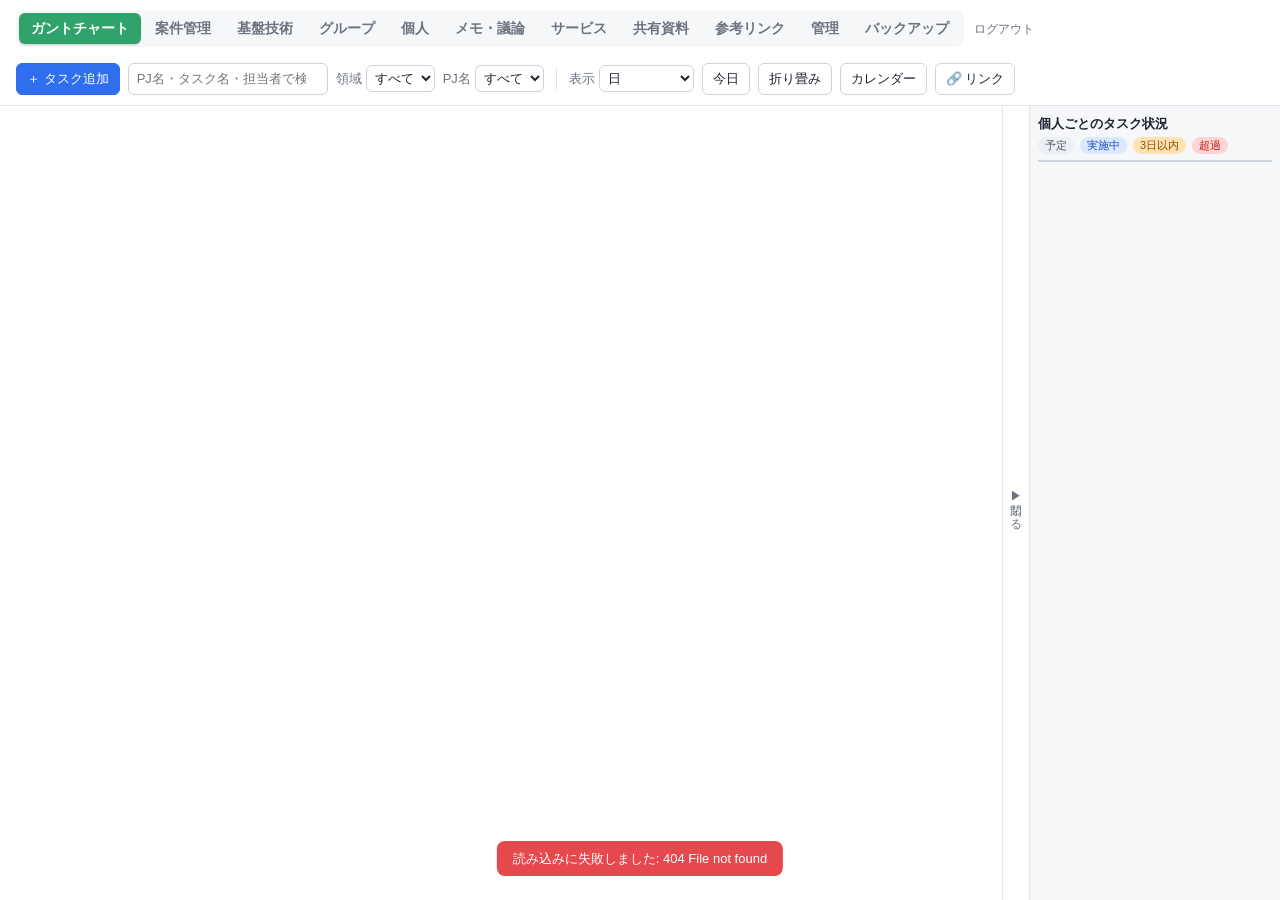
==== static/index.html @ 20ac2f28 "ガントチャートのPJ名の選択（絞り込み・タスク追加/詳細）を、一覧の中で検索できるプルダウンに（検索できるプルダウンの CSS を style.css へ移動） Co-Authored-By: Cla" ====
<!DOCTYPE html>
<html lang="ja">
<head>
  <meta charset="UTF-8">
  <meta name="viewport" content="width=device-width, initial-scale=1">
  <title>PJ管理</title>
  <link rel="stylesheet" href="/static/style.css">
</head>
<body>
  <header class="toolbar">
    <nav class="nav">
      <a href="/" class="active">ガントチャート</a>
      <a href="/cases">案件管理</a>
      <a href="/platforms">基盤技術</a>
      <a href="/groups">グループ</a>
      <a href="/people">個人</a>
      <a href="/records">メモ・議論</a>
      <a href="/services">サービス</a>
      <a href="/documents">共有資料</a>
      <a href="/links">参考リンク</a>
      <a href="/admin">管理</a>
      <a href="/backup">バックアップ</a>
    </nav>
    <a href="/logout" class="logout" title="ログアウト">ログアウト</a>
    <div class="tools">
      <button id="btn-add" class="primary">＋ タスク追加</button>
      <input id="q" type="search" class="search" placeholder="PJ名・タスク名・担当者で検索">
      <label class="filter">領域
        <select id="filter-areas"><option value="">すべて</option></select>
      </label>
      <label class="filter">PJ名
        <select id="filter-projects"><option value="">すべて</option></select>
      </label>
      <a id="person-back" class="button back-btn to-person" hidden>← 個人に戻る</a>
      <span id="pj-actions" class="pj-actions" hidden>
        <a id="pj-jump" class="button back-btn" title="案件管理・基盤技術に戻る（同じ画面のまま）">← 戻る</a>
      </span>
      <button type="button" id="assignee-chip" class="assignee-chip" hidden title="クリックで担当者の絞り込みを解除"></button>
      <span class="sep"></span>
      <label class="filter">表示
        <select id="zoom">
          <option value="36">日（広い）</option>
          <option value="26" selected>日</option>
          <option value="14">週</option>
          <option value="6">月</option>
        </select>
      </label>
      <button id="btn-today" title="今日の位置へ移動">今日</button>
      <button id="btn-compact" title="担当者・優先度・日付の列を折りたたむ">折り畳み</button>
      <button id="btn-cal" title="タスクをカレンダー（月表示）で見る">カレンダー</button>
      <button id="btn-link" title="いま表示している条件（領域・PJ名・担当者・検索・表示の形）で開くリンクをコピー">🔗 リンク</button>
    </div>
  </header>

  <div class="g-body">
    <main id="scroller" class="scroller">
      <div id="gantt" class="gantt"></div>
    </main>
    <section id="calendar" class="calendar" hidden aria-label="カレンダー表示"></section>
    <!-- 右: 個人ごとのタスク状況（折りたためる） -->
    <aside id="side" class="side" aria-label="個人ごとのタスク状況">
      <button type="button" id="side-toggle" class="side-toggle" title="個人ごとのタスク状況を開閉">◀ 個人別</button>
      <div class="side-panel" id="side-panel">
        <div class="side-head"><b>個人ごとのタスク状況</b>
          <span class="side-legend"><i class="c-wait">予定</i><i class="c-act">実施中</i><i class="c-soon">3日以内</i><i class="c-over">超過</i></span></div>
        <div id="side-list"></div>
      </div>
    </aside>
  </div>

  <div id="toast" class="toast" role="status"></div>

  <!-- タスク追加 / 詳細 -->
  <dialog id="dlg-task">
    <form id="form-task" method="dialog">
      <h2 id="task-title">タスク追加</h2>
      <p id="task-meta" class="task-meta" hidden></p>
      <label>領域 <select name="area" required></select></label>
      <label><span>PJ名</span>
        <span class="select-add"><select name="project"></select>
          <a class="button pj-link" id="t-pj-link" target="_blank" rel="noopener" hidden>開く ↗</a></span>
      </label>
      <label>タスク <input name="task" required placeholder="例: 発現変動解析"></label>
      <label>担当者（複数はスペース区切り） <input name="assignee" placeholder="例: 田中 佐藤"></label>
      <label>優先度
        <select name="priority">
          <option>高</option><option selected>中</option><option>低</option>
        </select>
      </label>
      <div class="row2">
        <label>開始日 <input type="date" name="start_date" required></label>
        <label>終了日 <input type="date" name="end_date" required></label>
      </div>
      <label>詳細 <textarea name="detail" rows="7" placeholder="目的、手順、サンプル情報、メモなど"></textarea></label>
      <p class="error" id="task-error"></p>
      <div class="actions">
        <button type="button" class="copy-btn" id="task-copy" hidden
          title="タスクの内容と、このタスクを開くリンクをコピー（メール・Teams・メモなどに貼れる）">📋 内容とリンクをコピー</button>
        <button type="button" class="copy-btn" id="task-link" hidden
          title="このタスクを開くリンクだけをコピー">🔗 リンクのみ</button>
        <span class="spacer"></span>
        <button type="button" data-close>キャンセル</button>
        <button type="submit" class="primary" id="task-submit">追加</button>
      </div>
    </form>
  </dialog>


  <!-- タスク削除（誤削除防止のため名前入力で確認） -->
  <dialog id="dlg-delete">
    <form id="form-delete" method="dialog">
      <h2 class="danger">タスクの削除</h2>
      <p>次のタスクを削除します。<strong>この操作は元に戻せません。</strong></p>
      <p id="delete-summary" class="summary"></p>
      <label><span>確認のため、本日の日付 <strong id="delete-name"></strong>（8 桁）を入力してください</span>
        <input name="confirm" autocomplete="off" inputmode="numeric" placeholder="例: 20260927">
      </label>
      <p class="error" id="delete-error"></p>
      <div class="actions">
        <button type="button" data-close>キャンセル</button>
        <button type="submit" class="danger-btn" disabled>削除する</button>
      </div>
    </form>
  </dialog>


  <script src="/static/clipboard.js"></script>
  <script src="/static/searchselect.js"></script>
  <script src="/static/app.js"></script>
  <script src="/static/ctrlenter.js"></script>
  <script src="/static/errlog.js"></script>
  <script src="/static/version.js"></script>
</body>
</html>
---- static/style.css ----
:root {
  --bg: #f6f7f9;
  --panel: #ffffff;
  --line: #e3e6eb;
  --line-strong: #cfd4dc;
  --text: #1f2430;
  --muted: #6b7280;
  --accent: #2f6fed;
  --weekend: #f1f3f6;
  --today: #e5484d;
  --row-h: 30px;
  --head-h: 52px;
  --left-w: 856px;
  --prio-high: #e5484d;
  --prio-mid: #f5a524;
  --prio-low: #30a46c;
}

* { box-sizing: border-box; }
/* hidden 属性は display 指定より優先して必ず隠す */
[hidden] { display: none !important; }
html, body { margin: 0; height: 100%; }
body {
  /* Mac: ヒラギノ / Windows: 游ゴシック UI → メイリオ UI → メイリオ / Linux: Noto Sans JP。
     日本語の書体を先に指定し、Windows で古い書体（MS ゴシックなど）に落ちないようにする */
  font-family: -apple-system, BlinkMacSystemFont, "Hiragino Sans", "Hiragino Kaku Gothic ProN",
    "Yu Gothic UI", "Meiryo UI", Meiryo, "Noto Sans JP", "Segoe UI", sans-serif;
  font-size: 13px;
  line-height: 1.5;
  -webkit-font-smoothing: antialiased;
  text-rendering: optimizeLegibility;
  color: var(--text);
  background: var(--bg);
  display: flex;
  flex-direction: column;
}

button, .button, select, input, textarea {
  font: inherit;
  color: inherit;
}
/* スクロールバーを細く（Windows は標準で太く常に表示されるため、Mac と見た目・幅をそろえる） */
* { scrollbar-width: thin; scrollbar-color: #c3c8d1 transparent; }
::-webkit-scrollbar { width: 10px; height: 10px; }
::-webkit-scrollbar-track { background: transparent; }
::-webkit-scrollbar-thumb { background: #c3c8d1; border-radius: 6px; border: 2px solid transparent; background-clip: padding-box; }
::-webkit-scrollbar-thumb:hover { background: #a7adb8; background-clip: padding-box; border: 2px solid transparent; }
button, .button {
  border: 1px solid var(--line-strong);
  background: var(--panel);
  border-radius: 6px;
  padding: 5px 10px;
  cursor: pointer;
  text-decoration: none;
  white-space: nowrap;
}
button:hover, .button:hover { border-color: var(--accent); }
button.primary { background: var(--accent); border-color: var(--accent); color: #fff; }
button.primary:hover { filter: brightness(1.08); }

/* ---- toolbar */
.toolbar {
  display: flex;
  align-items: center;
  gap: 16px;
  padding: 10px 16px;
  background: var(--panel);
  border-bottom: 1px solid var(--line);
  flex-wrap: wrap;
}
.toolbar h1 { font-size: 16px; margin: 0; }
.tools { display: flex; align-items: center; gap: 8px; flex-wrap: wrap; }
.tools .sep { width: 1px; height: 22px; background: var(--line); margin: 0 4px; }
.filter { display: flex; align-items: center; gap: 4px; color: var(--muted); }
.filter select { padding: 4px; border: 1px solid var(--line-strong); border-radius: 6px; background: var(--panel); color: var(--text); }

/* ---- scroll area (縦横スクロール) */
.scroller {
  flex: 1;
  overflow: auto;
  position: relative;
  background: var(--panel);
}
.gantt { position: relative; min-width: 100%; }

.g-row {
  display: flex;
  height: var(--row-h);
  border-bottom: 1px solid var(--line);
}
.g-row:hover .g-left, .g-row:hover .g-track { background-color: #f8faff; }

/* 左側の固定列 */
.g-left {
  position: sticky;
  left: 0;
  z-index: 3;
  width: var(--left-w);
  flex: 0 0 var(--left-w);
  display: grid;
  grid-template-columns: var(--w-area, 190px) var(--w-pj, 240px) var(--w-task, 200px) var(--w-assignee, 80px) 56px 40px var(--w-end, 96px) 64px;
  align-items: center;
  background: var(--panel);
  border-right: 1px solid var(--line-strong);
}
.g-left > * { min-width: 0; }
.g-left input, .g-left select {
  width: 100%;
  height: calc(var(--row-h) - 1px);
  border: 0;
  border-right: 1px solid var(--line);
  padding: 0 6px;
  background: transparent;
}
.g-left input:focus, .g-left select:focus {
  outline: 2px solid var(--accent);
  outline-offset: -2px;
  background: #fff;
}
.g-left .del {
  border: 0;
  background: transparent;
  color: var(--muted);
  padding: 0;
  height: 100%;
}
.g-left .del:hover { color: var(--today); }

.prio { font-weight: 600; }
.prio[data-v="高"] { color: var(--prio-high); }
.prio[data-v="中"] { color: #b37400; }
.prio[data-v="低"] { color: var(--prio-low); }

.area-chip { display: flex; align-items: center; height: 100%; border-right: 1px solid var(--line); }
.area-chip::before {
  content: "";
  flex: 0 0 6px;
  align-self: stretch;
  background: var(--area-color, #999);
}
.area-chip select { border-right: 0; }

/* ヘッダー（上に固定） */
.g-head {
  position: sticky;
  top: 0;
  z-index: 5;
  height: var(--head-h);
  background: var(--panel);
  border-bottom: 1px solid var(--line-strong);
}
.g-head .g-left {
  z-index: 6;
  font-weight: 600;
  color: var(--muted);
}
.g-head .g-left > div {
  padding: 0 6px;
  border-right: 1px solid var(--line);
  height: 100%;
  display: flex;
  align-items: flex-end;
  padding-bottom: 8px;
}
.g-head .g-track { background: var(--panel); }
.tl-month, .tl-day {
  position: absolute;
  display: flex;
  align-items: center;
  border-left: 1px solid var(--line);
  white-space: nowrap;
  overflow: hidden;
}
.tl-month { top: 0; height: 26px; padding-left: 6px; font-weight: 600; }
.tl-day {
  top: 26px; height: 26px;
  justify-content: center;
  color: var(--muted);
  font-size: 11px;
  border-top: 1px solid var(--line);
}
.tl-day.weekend { color: #9aa1ad; background: var(--weekend); }
.tl-day.today { color: #fff; background: var(--today); font-weight: 700; }

/* 右側のタイムライン */
.g-track {
  position: relative;
  flex: 0 0 auto;
  background: var(--panel);
}

.bg-layer {
  position: absolute;
  top: var(--head-h);
  bottom: 0;
  pointer-events: none;
  z-index: 0;
}
.bg-col { position: absolute; top: 0; bottom: 0; }
.bg-col.weekend { background: var(--weekend); }
.bg-col.month-start { border-left: 1px solid var(--line-strong); }
.today-line {
  position: absolute;
  top: 0; bottom: 0;
  width: 2px;
  background: var(--today);
  opacity: .7;
}
.g-row:not(.g-head) .g-track { background: transparent; }
.g-row:not(.g-head) { position: relative; z-index: 1; }

/* バー */
.bar {
  position: absolute;
  top: 4px;
  height: calc(var(--row-h) - 8px);
  border-radius: 5px;
  background: var(--area-color, var(--accent));
  color: #fff;
  font-size: 11px;
  line-height: calc(var(--row-h) - 8px);
  padding: 0 8px;
  white-space: nowrap;
  overflow: visible;
  cursor: grab;
  user-select: none;
  touch-action: none;
  box-shadow: 0 1px 2px rgba(0,0,0,.15);
}
.bar.dragging { cursor: grabbing; opacity: .85; box-shadow: 0 3px 10px rgba(0,0,0,.25); }
.bar .label { pointer-events: none; text-shadow: 0 0 2px rgba(0,0,0,.35); }
.bar .handle {
  position: absolute; top: 0; bottom: 0; width: 8px;
  cursor: ew-resize;
}
.bar .handle.l { left: 0; border-radius: 5px 0 0 5px; }
.bar .handle.r { right: 0; border-radius: 0 5px 5px 0; }
.bar:hover .handle { background: rgba(255,255,255,.35); }
.bar .prio-dot {
  display: inline-block;
  width: 7px; height: 7px;
  border-radius: 50%;
  margin-right: 5px;
  border: 1px solid #fff;
  vertical-align: middle;
}
.bar-tip {
  position: absolute;
  left: 100%;
  margin-left: 6px;
  color: var(--muted);
  text-shadow: none;
  pointer-events: none;
}

.empty {
  padding: 40px;
  color: var(--muted);
  text-align: center;
  position: sticky;
  left: 0;
  width: 100vw;
  max-width: 100%;
}

/* ---- dialogs */
dialog {
  border: 0;
  border-radius: 10px;
  padding: 20px 22px;
  min-width: 380px;
  box-shadow: 0 10px 40px rgba(0,0,0,.25);
}
dialog::backdrop { background: rgba(20,24,33,.35); }
dialog h2 { margin: 0 0 14px; font-size: 16px; }
dialog label { display: flex; flex-direction: column; gap: 4px; margin-bottom: 10px; color: var(--muted); }
dialog input, dialog select {
  padding: 6px 8px;
  border: 1px solid var(--line-strong);
  border-radius: 6px;
  color: var(--text);
}
dialog .row2 { display: grid; grid-template-columns: 1fr 1fr; gap: 10px; }
dialog .actions { display: flex; justify-content: flex-end; gap: 8px; margin-top: 12px; }
dialog .inline { display: flex; gap: 8px; }
dialog .inline input { flex: 1; }
dialog label.radio { flex-direction: row; align-items: flex-start; gap: 6px; color: var(--text); }
.error { color: var(--today); min-height: 1em; margin: 6px 0 0; white-space: pre-wrap; }
.hint { color: var(--muted); margin: 0 0 8px; }
.filename { font-weight: 600; margin: 0 0 10px; }
.area-list { list-style: none; padding: 0; margin: 0 0 12px; max-height: 260px; overflow: auto; }
.area-list li {
  display: flex; align-items: center; gap: 8px;
  padding: 6px 4px;
  border-bottom: 1px solid var(--line);
}
.area-list li .swatch { width: 12px; height: 12px; border-radius: 3px; }
.area-list li span.name { flex: 1; }
.area-list li button { padding: 2px 8px; font-size: 12px; }

/* ---- toast */
.toast {
  position: fixed;
  left: 50%;
  bottom: 24px;
  transform: translateX(-50%) translateY(20px);
  background: #1f2430;
  color: #fff;
  padding: 8px 16px;
  border-radius: 8px;
  opacity: 0;
  transition: .2s;
  pointer-events: none;
  z-index: 100;
  max-width: 80vw;
}
.toast.show { opacity: 1; transform: translateX(-50%) translateY(0); }
.toast.err { background: var(--today); }

/* 列を折りたたむ */
.gantt.compact .g-left { grid-template-columns: var(--w-area, 190px) var(--w-pj, 240px) var(--w-task, 200px) 64px; }
.gantt.compact .g-left > .col-detail { display: none; }
.proj-cell { height: 100%; }
.proj-cell select { border-right: 1px solid var(--line); }

/* 削除確認 */
.g-left .del { opacity: .45; }
.g-row:hover .g-left .del { opacity: 1; }
dialog h2.danger { color: var(--today); }
dialog .summary { background: var(--bg); border-radius: 6px; padding: 8px 10px; white-space: pre-line; color: var(--text); }
button.danger-btn { background: var(--today); border-color: var(--today); color: #fff; }
button.danger-btn:disabled { opacity: .4; cursor: not-allowed; }
.filter select { max-width: 170px; }

/* 開始日・終了日: カレンダーアイコンのみ */
.date-cell {
  position: relative;
  height: 100%;
  border-right: 1px solid var(--line);
  display: flex;
  align-items: center;
  justify-content: center;
}
.date-cell .cal {
  border: 0;
  background: transparent;
  padding: 4px;
  color: var(--muted);
  display: flex;
  border-radius: 4px;
}
.date-cell .cal:hover { color: var(--accent); background: #eef3ff; }
.date-cell[data-status="overdue"] .cal { color: var(--today); }
.date-cell[data-status="soon"] .cal { color: #e08a00; }
/* ピッカーの位置決め用に残し、見た目は隠す */
.g-left .date-cell input[type="date"] {
  position: absolute;
  left: 0; bottom: 0;
  width: 100%;
  height: 1px;
  opacity: 0;
  pointer-events: none;
  border: 0;
  padding: 0;
}
.g-head .g-left > div.col-detail:nth-child(6),
.g-head .g-left > div.col-detail:nth-child(7) { justify-content: center; padding: 0 0 8px; }

/* 期限による色分け（タスク名の背景） */
.g-left input[data-field="task"][data-status="overdue"] { background: #ffd4d4; color: #a3161b; font-weight: 600; }
.g-left input[data-field="task"][data-status="soon"] { background: #ffe2b3; color: #8a5100; font-weight: 600; }
.legend { display: flex; align-items: center; gap: 10px; color: var(--muted); font-size: 12px; }
.legend i { display: inline-block; width: 12px; height: 10px; border-radius: 3px; margin-right: 4px; vertical-align: -1px; }

.date-cell .cal-text { font-size: 12px; color: var(--text); padding: 4px 6px; white-space: nowrap; font-variant-numeric: tabular-nums; }
.date-cell[data-status="overdue"] .cal-text { color: var(--today); font-weight: 600; }
.date-cell[data-status="soon"] .cal-text { color: #b56d00; font-weight: 600; }

/* タスク列: クリックで詳細 */
.task-cell {
  display: flex;
  align-items: center;
  gap: 6px;
  height: 100%;
  width: 100%;
  border: 0;
  border-right: 1px solid var(--line);
  border-radius: 0;
  background: transparent;
  padding: 0 6px;
  text-align: left;
  cursor: pointer;
  min-width: 0;
}
.task-cell:hover { background: #eef3ff; color: var(--accent); }
.task-cell .t-name { overflow: hidden; text-overflow: ellipsis; white-space: nowrap; }
.task-cell .t-has-detail { flex: 0 0 auto; font-size: 10px; color: var(--muted); border: 1px solid var(--line-strong); border-radius: 3px; padding: 0 3px; line-height: 14px; }
.task-cell[data-status="overdue"] { background: #ffd4d4; color: #a3161b; font-weight: 600; }
.task-cell[data-status="soon"] { background: #ffe2b3; color: #8a5100; font-weight: 600; }
.task-cell[data-status="active"] { background: #dbe8ff; color: #1f4fbf; font-weight: 600; }
dialog textarea {
  padding: 6px 8px;
  border: 1px solid var(--line-strong);
  border-radius: 6px;
  color: var(--text);
  font: inherit;
  line-height: 1.6;
  resize: vertical;
}
#dlg-task { width: min(560px, 92vw); }
.task-meta { margin: -8px 0 12px; color: var(--muted); font-size: 12px; }
.task-meta .st-overdue { color: var(--today); font-weight: 600; }
.task-meta .st-soon { color: #b56d00; font-weight: 600; }

/* ページ切り替えナビ（ガントチャート / 案件管理） */
.nav { display: flex; gap: 2px; background: var(--bg); padding: 3px; border-radius: 8px; }
.nav a {
  padding: 5px 12px;
  border-radius: 6px;
  text-decoration: none;
  color: var(--muted);
  font-weight: 600;
  font-size: 14px;
  white-space: nowrap;
}
.nav a:hover { color: var(--text); }
.nav a.active { background: #2fa36b; color: #fff; font-weight: 700; box-shadow: 0 1px 2px rgba(0,0,0,.18); } /* 選択中のタブは緑 */

/* 検索・PJ名のコピー・ページ間移動（両ページ共通） */
.search { width: 200px; padding: 5px 8px; border: 1px solid var(--line-strong); border-radius: 6px; }
.pj-actions { display: inline-flex; gap: 6px; align-items: center; }
.copy-btn { padding: 4px 8px; font-size: 12px; }
.copy-btn.icon { padding: 0 9px; font-size: 14px; }
.copy-btn.done { border-color: #2fa36b; color: #2fa36b; }
.select-add { display: flex; gap: 6px; }
.select-add select { flex: 1; min-width: 0; }
.jump-link { font-size: 12px; color: var(--accent); text-decoration: none; cursor: pointer; }
.jump-link:hover { text-decoration: underline; }

.area-list li.group-head { border-bottom: 0; padding: 10px 4px 2px; font-size: 12px; font-weight: 600; color: var(--muted); }

/* ログアウトはメニュー（タブ）のすぐ隣。ほかのツールはその後ろ */
.toolbar > * { order: 2; }
.toolbar > .nav { order: 0; }
.toolbar > .logout { order: 1; margin-left: -6px; color: var(--muted); font-size: 12px; text-decoration: none; white-space: nowrap; }
.logout:hover { color: var(--text); text-decoration: underline; }

/* 列幅の変更（PJ名・タスクの見出し右端をドラッグ） */
.g-head .g-left > div.resizable { position: relative; }
.col-resizer {
  position: absolute;
  top: 0;
  right: -4px;
  width: 8px;
  height: 100%;
  cursor: col-resize;
  z-index: 2;
}
.col-resizer::after {
  content: "";
  position: absolute;
  top: 25%;
  bottom: 25%;
  left: 3px;
  width: 2px;
  border-radius: 1px;
  background: transparent;
}
.col-resizer:hover::after, .col-resizer.active::after { background: var(--accent); }
body.resizing, body.resizing * { cursor: col-resize !important; user-select: none !important; }

/* 領域・PJ名（表示のみ。クリックでタスク詳細） */
.g-left .ro-cell {
  display: block;
  width: 100%;
  height: calc(var(--row-h) - 1px);
  border: 0;
  border-right: 1px solid var(--line);
  border-radius: 0;
  background: transparent;
  padding: 0 8px;
  text-align: left;
  white-space: nowrap;
  overflow: hidden;
  text-overflow: ellipsis;
  cursor: pointer;
}
.g-left .area-chip .ro-cell { border-right: 0; }
.g-left .ro-cell:hover { background: #eef3ff; color: var(--accent); }
.g-left .ro-cell.empty { color: var(--muted); }

/* PJ名 ⇔ 案件番号 の相互リンク */
.pj-link { display: inline-flex; align-items: center; white-space: nowrap; font-size: 12px; color: var(--accent); }
.select-add .pj-link { height: 34px; }

/* ガントチャート: タスクごとの区切り線（表・タイムラインとも薄い線で区切る） */
.g-row:not(.g-head) { border-bottom: 1px solid #d3d8e0; }
.g-row:not(.g-head):nth-child(even) .g-track { background: rgba(120, 130, 150, .035); }

/* ガントチャート: 色の説明はツールバーの 2 行目 */
.toolbar > .legend-row { flex-basis: 100%; padding-top: 2px; order: 100; } /* ツールバーの最後の行 */


/* ガントチャートの戻るボタン: 案件 = 青、基盤 = 緑 */
a.back-btn { font-weight: 700; color: #fff; text-decoration: none; }
a.back-btn.to-case { background: #3563d6; border-color: #3563d6; }
a.back-btn.to-platform { background: #2fa36b; border-color: #2fa36b; }
a.back-btn.to-person { background: #8250df; border-color: #8250df; }
a.back-btn:hover { filter: brightness(1.1); color: #fff; }

/* タスク詳細: 内容とリンクをコピー */
#dlg-task .actions { display: flex; align-items: center; gap: 8px; }
#dlg-task .actions .spacer { flex: 1; }
.copy-btn { color: #1d6b43; border-color: #a8dcc0; background: #eefaf3; font-weight: 600; }
.copy-btn:hover { background: #dff3e8; }

/* ガントチャートの見出しクリックで並び替え */
.g-head .g-left > div.sortable { cursor: pointer; user-select: none; }
.g-head .g-left > div.sortable:hover { color: var(--accent); }
.g-head .g-left > div.sorted { color: var(--text); font-weight: 700; }
.g-head .sort-mark { font-size: 10px; color: var(--accent); }

/* ---- 個人ごとのタスク状況（ガントチャート右の折りたたみ窓） */
.g-body { flex: 1; display: flex; min-height: 0; }
.g-body .scroller { min-width: 0; }
.side { display: flex; flex-shrink: 0; border-left: 1px solid var(--line); background: var(--panel); }
.side-toggle { border: 0; border-radius: 0; border-right: 1px solid var(--line); writing-mode: vertical-rl; padding: 10px 4px; color: var(--muted); font-size: 12px; }
.side-panel { width: 250px; overflow-y: auto; padding: 8px; }
.side.collapsed .side-panel { display: none; }
.side-head { display: flex; flex-direction: column; gap: 4px; margin-bottom: 6px; }
.side-legend { display: flex; gap: 6px; font-size: 11px; }
.side-legend i, .sp-n { font-style: normal; border-radius: 9px; padding: 0 7px; }
.c-act { background: #dbe8ff; color: #1d4fb8; }
.c-soon { background: #ffe2b3; color: #8a5200; }
.c-over { background: #ffd4d4; color: #b42318; }
.sp-person { border-bottom: 1px solid var(--line); }
.sp-head { display: flex; align-items: center; gap: 4px; width: 100%; border: 0; border-radius: 0; background: none; padding: 6px 2px; text-align: left; }
.sp-head:hover { background: #f8faff; }
.sp-name { flex: 1; overflow: hidden; text-overflow: ellipsis; }
.sp-n { font-size: 11px; min-width: 22px; text-align: center; }
.sp-n.zero { background: #f1f3f6; color: #9aa1ad; }
.sp-tasks { padding: 0 0 6px 10px; }
.sp-task { display: block; width: 100%; border: 0; background: none; padding: 2px 4px; text-align: left; border-left: 3px solid transparent; border-radius: 0; font-size: 12px; white-space: normal; }
.sp-task.overdue { border-left-color: #e5484d; }
.sp-task.soon { border-left-color: #f5a524; }
.sp-task.act { border-left-color: #3b6fe0; }
.sp-task small { color: var(--muted); display: block; }
.sp-head.on { background: #e8efff; font-weight: 600; }
#filter-projects { max-width: 120px; }
.assignee-chip { background: #e8efff; border-color: var(--accent); color: var(--accent); white-space: nowrap; }
/* 個人別の窓: 1 人ずつ枠線で区切る */
.side-panel { background: var(--bg); }
.side-head { padding-bottom: 6px; border-bottom: 2px solid var(--line-strong); }
.sp-person { background: var(--panel); border: 1px solid var(--line-strong); border-radius: 6px; margin-bottom: 6px; overflow: hidden; }
.sp-head { padding: 7px 8px; border-radius: 0; }
.sp-head.on { box-shadow: inset 3px 0 0 var(--accent); }
.area-chip .ro-cell { display: none; } /* 領域の文字は出さず、色の帯だけ残す */

/* 領域の選択窓を短く */
#filter-areas { max-width: 96px; }
/* カレンダー表示 */
.calendar { flex: 1; min-width: 0; overflow: auto; background: var(--panel); padding: 10px 14px 20px; }
.calendar[hidden] { display: none; }
.cal-head { display: flex; align-items: center; gap: 10px; margin-bottom: 8px; }
.cal-title { font-size: 16px; min-width: 7em; text-align: center; }
.cal-wd { display: grid; grid-template-columns: repeat(7, 1fr); text-align: center; font-size: 12px; color: var(--muted); border-bottom: 1px solid var(--line-strong); padding-bottom: 4px; }
.cal-wd .sun, .cal-day.sun { color: #d6455d; }
.cal-wd .sat, .cal-day.sat { color: #2f6fed; }
.cal-week { display: grid; grid-template-columns: repeat(7, minmax(0, 1fr)); column-gap: 0; border-bottom: 1px solid var(--line); }
.cal-day { border-right: 1px solid var(--line); padding: 2px 6px; font-size: 12px; font-variant-numeric: tabular-nums; min-height: 72px; }
.cal-day:first-child { border-left: 1px solid var(--line); }
.cal-day.other { background: #f6f7f9; color: #b0b4bc; }
.cal-day.today { background: #fff6d6; font-weight: 700; }
.cal-bar { z-index: 1; margin: 1px 3px; padding: 0 6px; border: 0; border-left: 4px solid var(--c); border-radius: 4px; background: color-mix(in srgb, var(--c) 22%, #fff); text-align: left; font-size: 12px; line-height: 20px; overflow: hidden; text-overflow: ellipsis; white-space: nowrap; color: var(--text); cursor: pointer; }
.cal-bar:hover { background: color-mix(in srgb, var(--c) 38%, #fff); }
.cal-bar.overdue { background: #ffd4d4; }
.cal-bar.soon { background: #ffe2b3; }
.cal-bar.cont-l { border-top-left-radius: 0; border-bottom-left-radius: 0; margin-left: 0; }
.cal-bar.cont-r { border-top-right-radius: 0; border-bottom-right-radius: 0; margin-right: 0; }
#btn-cal.on { background: var(--accent); border-color: var(--accent); color: #fff; }

/* 2 か月を左右に並べ、日付のマスは正方形に近く */
.cal-months { display: flex; gap: 18px; align-items: flex-start; }
.cal-month { flex: 1 1 0; min-width: 0; container-type: inline-size; }
.cal-mtitle { font-weight: 700; font-size: 14px; margin: 2px 0 4px; }
.cal-month .cal-week { min-height: calc(100cqw / 7); }
.cal-month .cal-day { min-height: 0; }
.cal-title { min-width: 11em; }
@media (max-width: 1000px) { .cal-months { flex-direction: column; } .cal-month { width: 100%; } }
.cal-months { width: 80%; } /* カレンダーの大きさは 8 割 */
@media (max-width: 1000px) { .cal-months { width: 100%; } }
.cal-head .spacer { flex: 1; }
.cal-copy { white-space: nowrap; }
.c-wait { background: #eceff3; color: #4b5563; }

/* 完了ボタン・完了したタスク（グレーアウトして一番下） */
.row-actions { display: flex; align-items: center; justify-content: center; gap: 2px; }
.done-btn { border: 0; background: none; color: #2fa36b; font-weight: 700; padding: 2px 6px; font-size: 14px; }
.done-btn:hover { background: #e3f5ec; border-radius: 4px; }
.g-row.done { opacity: .45; filter: grayscale(1); }
.g-row.done .t-name { text-decoration: line-through; }
.g-row.done:hover { opacity: .7; }
.cal-bar.done { background: #e5e7eb !important; border-left-color: #9ca3af; color: #6b7280; text-decoration: line-through; }

/* バージョン表示（ログアウトの隣）と更新履歴 */
.app-version { font-size: 11.5px; color: var(--muted); text-decoration: none; padding: 1px 7px; border: 1px solid var(--line-strong); border-radius: 999px; white-space: nowrap; order: 1; }
.app-version:hover { color: var(--accent); border-color: var(--accent); }
.version-dialog { width: min(640px, 94vw); max-height: 80vh; overflow: auto; }
.version-dialog .md { font-size: 13.5px; line-height: 1.7; }
.version-dialog .md h1 { font-size: 18px; } .version-dialog .md h2 { font-size: 16px; } .version-dialog .md h3 { font-size: 14px; }
.version-dialog .md ul { padding-left: 1.4em; }
.version-dialog .md code { background: #efd0d5; color: #8b1e2d; border-radius: 4px; padding: 1px 6px; font-size: .92em; }

/* 検索できるプルダウン（searchselect.js） */
.ss-native { display: none !important; }
.ss { position: relative; flex: 1; min-width: 0; }
.ss-btn { width: 100%; height: 34px; text-align: left; padding: 0 28px 0 10px; background: #fff; border: 1px solid var(--line-strong);
  border-radius: 6px; font-size: 13.5px; font-weight: 400; color: var(--text); overflow: hidden; text-overflow: ellipsis; white-space: nowrap; position: relative; }
.ss-btn::after { content: "▾"; position: absolute; right: 10px; top: 50%; transform: translateY(-50%); color: var(--muted); font-size: 12px; }
.ss-btn.empty { color: var(--muted); }
.ss.open .ss-btn { border-color: var(--accent); }
.ss-panel { position: absolute; z-index: 60; top: calc(100% + 4px); left: 0; right: 0; min-width: 220px; background: #fff;
  border: 1px solid var(--line-strong); border-radius: 8px; box-shadow: 0 8px 24px rgba(20, 30, 50, .16); padding: 6px; }
.ss-q { width: 100%; margin-bottom: 6px; }
.ss-list { list-style: none; margin: 0; padding: 0; max-height: 240px; overflow-y: auto; }
.ss-list li { padding: 6px 10px; border-radius: 5px; cursor: pointer; font-size: 13px; white-space: nowrap; overflow: hidden; text-overflow: ellipsis; }
.ss-list li:hover, .ss-list li.active { background: #eef3ff; }
.ss-list li.on { font-weight: 700; color: var(--accent); }
.ss-list li.ss-none { color: var(--muted); cursor: default; background: none; }
/* ガントチャートのツールバー（PJ名の絞り込み） */
.filter .ss { flex: none; width: 190px; }
.filter .ss-btn { height: 28px; font-size: 13px; }
.filter .ss-panel { min-width: 260px; }
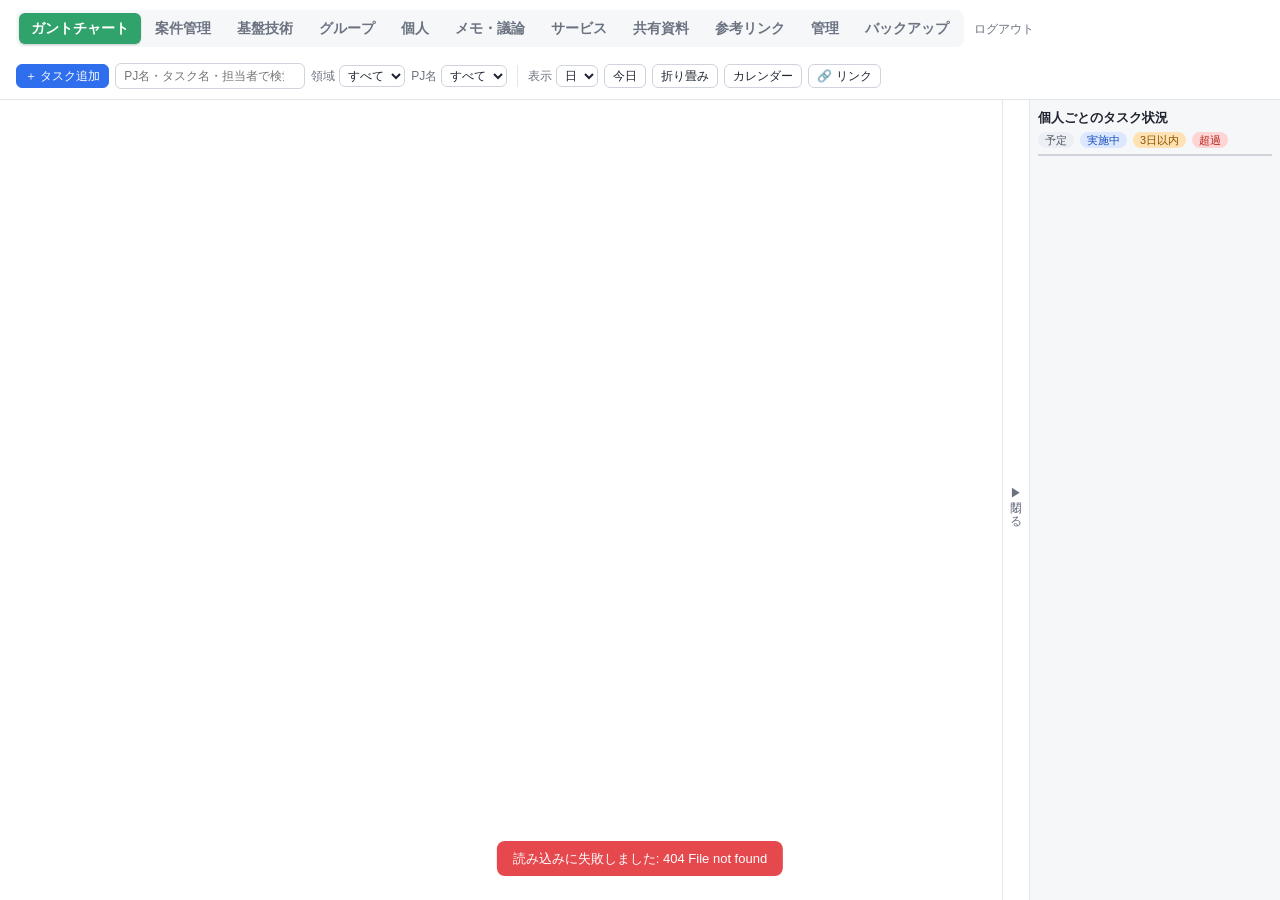
==== commit f9e18f29: "ガントチャートのツールバー: 表示の「日（広い）」を削除し、ボタン・入力欄を小さく Co-Authored-By: Claude Sonnet 5.5 <noreply@anthropic.com>" ====
--- a/static/index.html
+++ b/static/index.html
@@ -6,7 +6,7 @@
   <title>PJ管理</title>
   <link rel="stylesheet" href="/static/style.css">
 </head>
-<body>
+<body class="page-gantt">
   <header class="toolbar">
     <nav class="nav">
       <a href="/" class="active">ガントチャート</a>
@@ -39,7 +39,6 @@
       <span class="sep"></span>
       <label class="filter">表示
         <select id="zoom">
-          <option value="36">日（広い）</option>
           <option value="26" selected>日</option>
           <option value="14">週</option>
           <option value="6">月</option>
--- a/static/style.css
+++ b/static/style.css
@@ -98,7 +98,7 @@
   width: var(--left-w);
   flex: 0 0 var(--left-w);
   display: grid;
-  grid-template-columns: var(--w-area, 190px) var(--w-pj, 240px) var(--w-task, 200px) var(--w-assignee, 80px) 56px 40px var(--w-end, 96px) 64px;
+  grid-template-columns: var(--w-area, 190px) var(--w-pj, 130px) var(--w-task, 120px) var(--w-assignee, 56px) 56px 40px var(--w-end, 76px) 64px;
   align-items: center;
   background: var(--panel);
   border-right: 1px solid var(--line-strong);
@@ -318,7 +318,7 @@
 .toast.err { background: var(--today); }
 
 /* 列を折りたたむ */
-.gantt.compact .g-left { grid-template-columns: var(--w-area, 190px) var(--w-pj, 240px) var(--w-task, 200px) 64px; }
+.gantt.compact .g-left { grid-template-columns: var(--w-area, 190px) var(--w-pj, 130px) var(--w-task, 120px) 64px; }
 .gantt.compact .g-left > .col-detail { display: none; }
 .proj-cell { height: 100%; }
 .proj-cell select { border-right: 1px solid var(--line); }
@@ -631,3 +631,11 @@
 .filter .ss { flex: none; width: 190px; }
 .filter .ss-btn { height: 28px; font-size: 13px; }
 .filter .ss-panel { min-width: 260px; }
+
+/* ガントチャートのツールバー: ボタン・入力を小さく */
+.page-gantt .tools { gap: 6px; }
+.page-gantt .tools button, .page-gantt .tools .button { padding: 2px 8px; font-size: 12px; }
+.page-gantt .tools .filter { font-size: 12px; }
+.page-gantt .tools .filter select { padding: 2px 4px; font-size: 12px; }
+.page-gantt .tools .search { padding: 3px 8px; font-size: 12px; width: 190px; }
+.page-gantt .filter .ss-btn { height: 24px; font-size: 12px; }
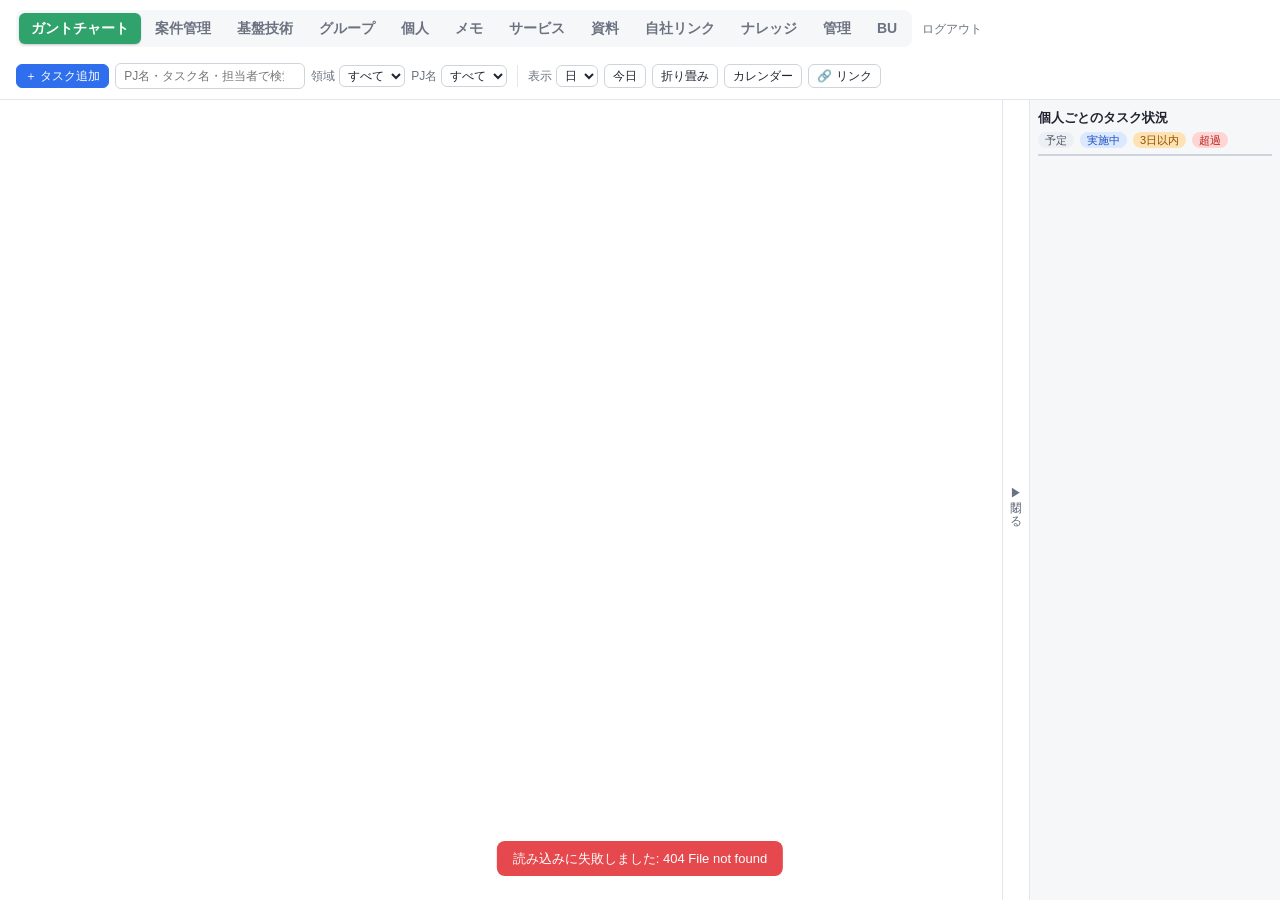
==== commit c56cb088: "バージョン 1.5.0: 案件の表示のみ・編集ボタン、自社リンク・ナレッジのタブ、タブ名の短縮 - 1.4.0: 案件を開いたとき案件番号〜案件詳細は表示のみ。「編集」で入力し「保存」で確定 - 1." ====
--- a/static/index.html
+++ b/static/index.html
@@ -14,12 +14,13 @@
       <a href="/platforms">基盤技術</a>
       <a href="/groups">グループ</a>
       <a href="/people">個人</a>
-      <a href="/records">メモ・議論</a>
+      <a href="/records" title="メモ・議論">メモ</a>
       <a href="/services">サービス</a>
-      <a href="/documents">共有資料</a>
-      <a href="/links">参考リンク</a>
+      <a href="/documents" title="共有資料">資料</a>
+      <a href="/links">自社リンク</a>
+      <a href="/knowledge">ナレッジ</a>
       <a href="/admin">管理</a>
-      <a href="/backup">バックアップ</a>
+      <a href="/backup" title="バックアップ">BU</a>
     </nav>
     <a href="/logout" class="logout" title="ログアウト">ログアウト</a>
     <div class="tools">
--- a/static/style.css
+++ b/static/style.css
@@ -8,7 +8,7 @@
   --accent: #2f6fed;
   --weekend: #f1f3f6;
   --today: #e5484d;
-  --row-h: 30px;
+  --row-h: 24px;
   --head-h: 52px;
   --left-w: 856px;
   --prio-high: #e5484d;
@@ -103,6 +103,7 @@
   background: var(--panel);
   border-right: 1px solid var(--line-strong);
 }
+.g-left { font-size: 12.5px; }
 .g-left > * { min-width: 0; }
 .g-left input, .g-left select {
   width: 100%;
@@ -212,13 +213,13 @@
 /* バー */
 .bar {
   position: absolute;
-  top: 4px;
-  height: calc(var(--row-h) - 8px);
+  top: 3px;
+  height: calc(var(--row-h) - 6px);
   border-radius: 5px;
   background: var(--area-color, var(--accent));
   color: #fff;
   font-size: 11px;
-  line-height: calc(var(--row-h) - 8px);
+  line-height: calc(var(--row-h) - 6px);
   padding: 0 8px;
   white-space: nowrap;
   overflow: visible;
@@ -639,3 +640,14 @@
 .page-gantt .tools .filter select { padding: 2px 4px; font-size: 12px; }
 .page-gantt .tools .search { padding: 3px 8px; font-size: 12px; width: 190px; }
 .page-gantt .filter .ss-btn { height: 24px; font-size: 12px; }
+
+/* PJ名の種類: 案件 = 「案」・薄いグレー / 基盤 = 「基」・白 / その他 = 印なし・白 */
+.g-left .ro-cell[data-kind="case"] { background: #e4e6ea; }
+.g-left .ro-cell[data-kind="case"]::before,
+.g-left .ro-cell[data-kind="platform"]::before {
+  display: inline-block; width: 14px; margin-right: 4px; text-align: center; vertical-align: 1px;
+  font-size: 10px; line-height: 13px; font-weight: 700; border: 1px solid currentColor; border-radius: 3px; color: var(--muted);
+}
+.g-left .ro-cell[data-kind="case"]::before { content: "案"; color: #5f6672; }
+.g-left .ro-cell[data-kind="platform"]::before { content: "基"; color: #4d8a63; }
+.g-left .ro-cell[data-kind]:hover { filter: brightness(.96); }
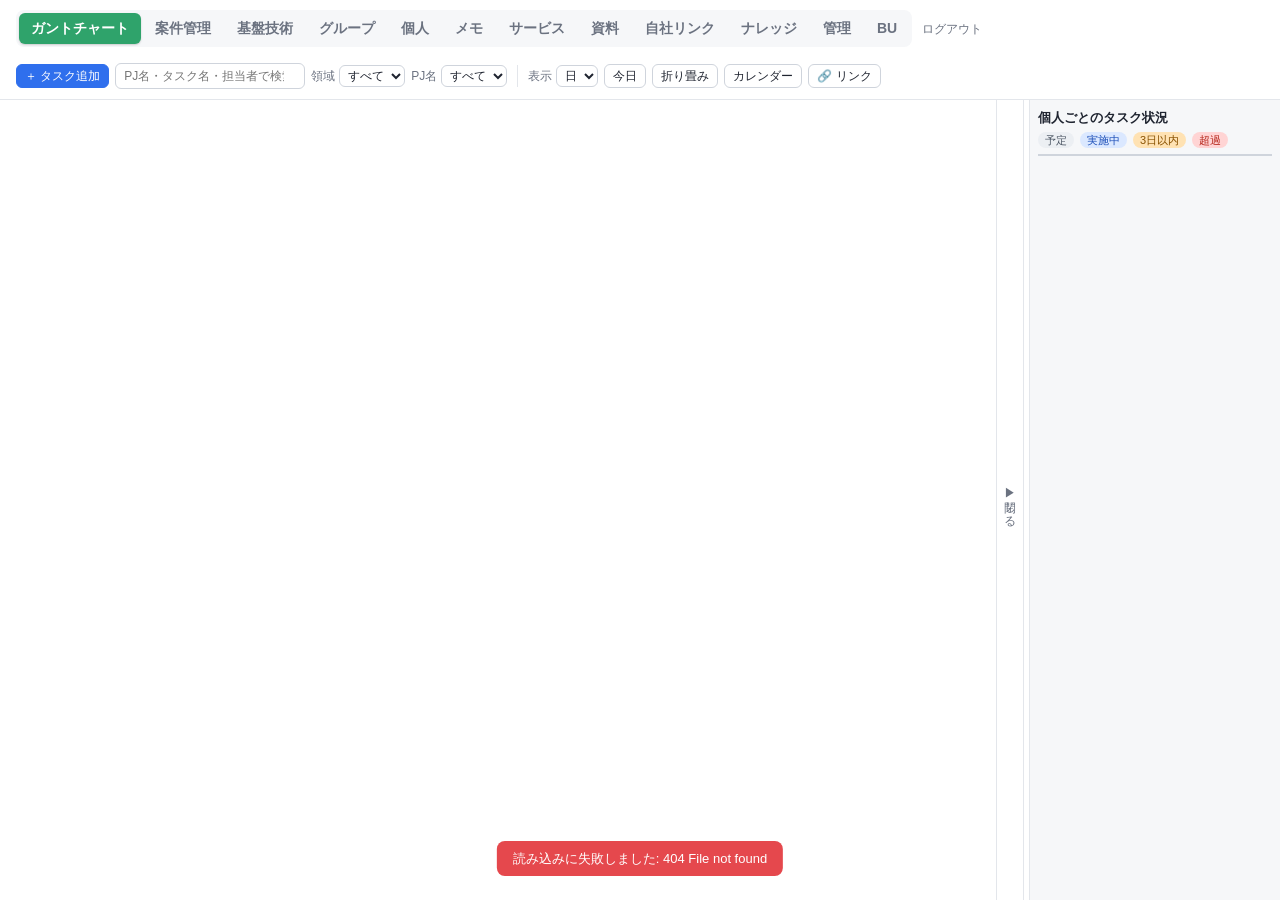
==== commit ad3ad6a7: "ガントチャート: 個人別パネルの幅変更・開始列/完了・削除列の廃止（v1.6.0） - 右の「個人ごとのタスク状況」を左端のドラッグで幅変更（記憶） - 「開始」列を廃止 - 完了・削除の列を廃止し、" ====
--- a/static/index.html
+++ b/static/index.html
@@ -60,6 +60,7 @@
     <!-- 右: 個人ごとのタスク状況（折りたためる） -->
     <aside id="side" class="side" aria-label="個人ごとのタスク状況">
       <button type="button" id="side-toggle" class="side-toggle" title="個人ごとのタスク状況を開閉">◀ 個人別</button>
+      <div class="side-resizer" id="side-resizer" title="ドラッグで幅を変更（ダブルクリックで元の幅）"></div>
       <div class="side-panel" id="side-panel">
         <div class="side-head"><b>個人ごとのタスク状況</b>
           <span class="side-legend"><i class="c-wait">予定</i><i class="c-act">実施中</i><i class="c-soon">3日以内</i><i class="c-over">超過</i></span></div>
@@ -99,6 +100,8 @@
         <button type="button" class="copy-btn" id="task-link" hidden
           title="このタスクを開くリンクだけをコピー">🔗 リンクのみ</button>
         <span class="spacer"></span>
+        <button type="button" class="danger-btn" id="task-delete" hidden title="このタスクを削除（本日の日付の入力が必要）">🗑 削除</button>
+        <button type="button" class="done-act" id="task-done" hidden>✓ 完了</button>
         <button type="button" data-close>キャンセル</button>
         <button type="submit" class="primary" id="task-submit">追加</button>
       </div>
--- a/static/style.css
+++ b/static/style.css
@@ -98,7 +98,7 @@
   width: var(--left-w);
   flex: 0 0 var(--left-w);
   display: grid;
-  grid-template-columns: var(--w-area, 190px) var(--w-pj, 130px) var(--w-task, 120px) var(--w-assignee, 56px) 56px 40px var(--w-end, 76px) 64px;
+  grid-template-columns: var(--w-area, 190px) var(--w-pj, 130px) var(--w-task, 120px) var(--w-assignee, 56px) 56px var(--w-end, 76px);
   align-items: center;
   background: var(--panel);
   border-right: 1px solid var(--line-strong);
@@ -319,7 +319,7 @@
 .toast.err { background: var(--today); }
 
 /* 列を折りたたむ */
-.gantt.compact .g-left { grid-template-columns: var(--w-area, 190px) var(--w-pj, 130px) var(--w-task, 120px) 64px; }
+.gantt.compact .g-left { grid-template-columns: var(--w-area, 190px) var(--w-pj, 130px) var(--w-task, 120px); }
 .gantt.compact .g-left > .col-detail { display: none; }
 .proj-cell { height: 100%; }
 .proj-cell select { border-right: 1px solid var(--line); }
@@ -364,8 +364,7 @@
   border: 0;
   padding: 0;
 }
-.g-head .g-left > div.col-detail:nth-child(6),
-.g-head .g-left > div.col-detail:nth-child(7) { justify-content: center; padding: 0 0 8px; }
+.g-head .g-left > div.col-detail:nth-child(6) { justify-content: center; padding: 0 0 8px; }
 
 /* 期限による色分け（タスク名の背景） */
 .g-left input[data-field="task"][data-status="overdue"] { background: #ffd4d4; color: #a3161b; font-weight: 600; }
@@ -526,6 +525,10 @@
 .g-body .scroller { min-width: 0; }
 .side { display: flex; flex-shrink: 0; border-left: 1px solid var(--line); background: var(--panel); }
 .side-toggle { border: 0; border-radius: 0; border-right: 1px solid var(--line); writing-mode: vertical-rl; padding: 10px 4px; color: var(--muted); font-size: 12px; }
+.side { position: relative; }
+.side-resizer { width: 6px; flex: 0 0 6px; cursor: col-resize; background: transparent; border-right: 1px solid var(--line); touch-action: none; }
+.side-resizer:hover, .side-resizer.active { background: var(--accent); opacity: .5; }
+.side.collapsed .side-resizer { display: none; }
 .side-panel { width: 250px; overflow-y: auto; padding: 8px; }
 .side.collapsed .side-panel { display: none; }
 .side-head { display: flex; flex-direction: column; gap: 4px; margin-bottom: 6px; }
@@ -651,3 +654,7 @@
 .g-left .ro-cell[data-kind="case"]::before { content: "案"; color: #5f6672; }
 .g-left .ro-cell[data-kind="platform"]::before { content: "基"; color: #4d8a63; }
 .g-left .ro-cell[data-kind]:hover { filter: brightness(.96); }
+
+button.done-act { color: #1f7a4f; border-color: #2fa36b; }
+button.done-act:hover { background: #e3f5ec; }
+#form-task .actions { flex-wrap: wrap; row-gap: 8px; } /* 下のボタンが増えても収まるように折り返す */
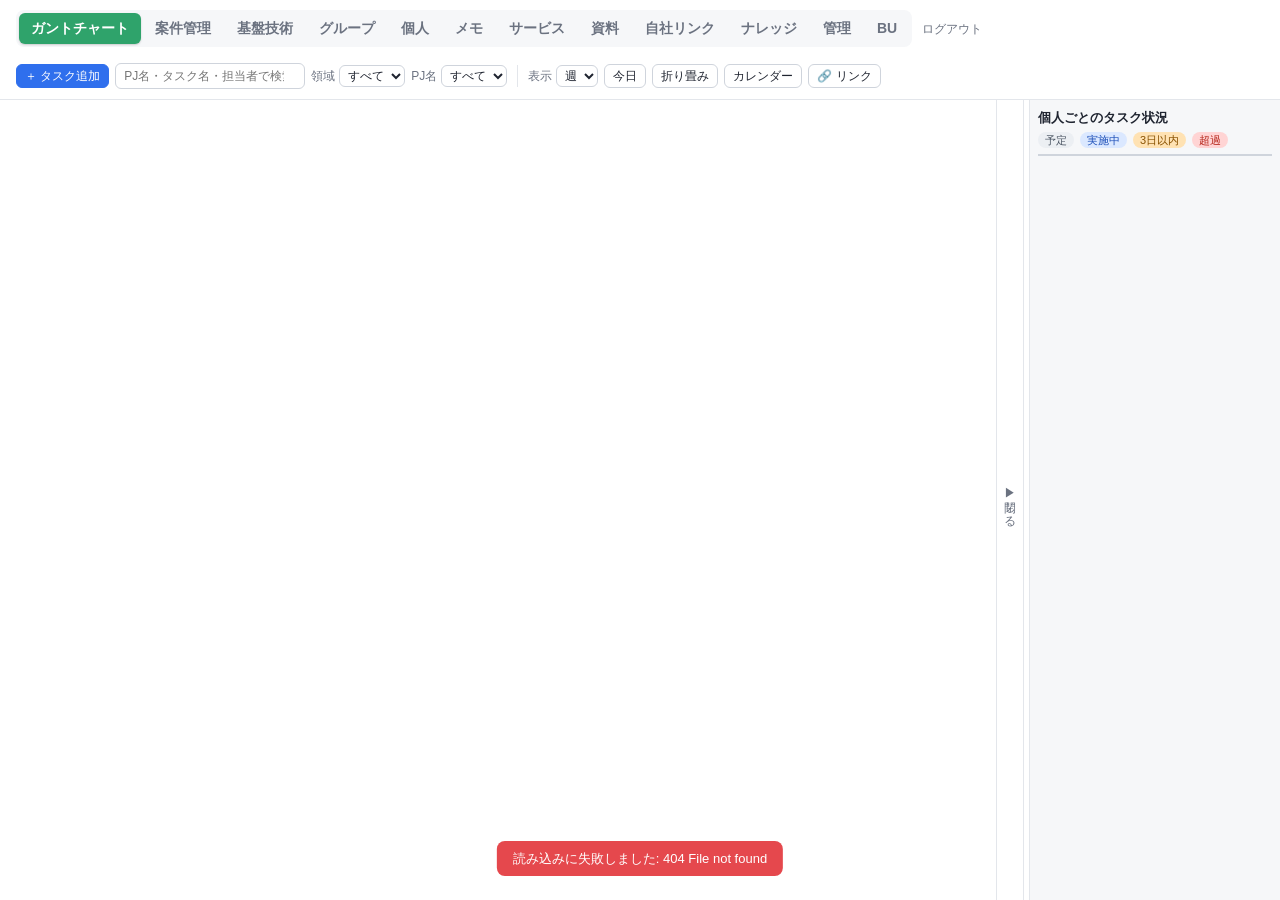
==== commit 599d4ad0: "ガントチャート: 初期表示を週にする（v1.7.1） Co-Authored-By: Claude Sonnet 5.5 <noreply@anthropic.com> Claude-Session:" ====
--- a/static/index.html
+++ b/static/index.html
@@ -40,8 +40,8 @@
       <span class="sep"></span>
       <label class="filter">表示
         <select id="zoom">
-          <option value="26" selected>日</option>
-          <option value="14">週</option>
+          <option value="26">日</option>
+          <option value="14" selected>週</option>
           <option value="6">月</option>
         </select>
       </label>
--- a/static/style.css
+++ b/static/style.css
@@ -216,8 +216,9 @@
   top: 3px;
   height: calc(var(--row-h) - 6px);
   border-radius: 5px;
-  background: var(--area-color, var(--accent));
-  color: #fff;
+  background: #fff;
+  border: 1px solid #b8bec9;
+  color: var(--text);
   font-size: 11px;
   line-height: calc(var(--row-h) - 6px);
   padding: 0 8px;
@@ -226,29 +227,31 @@
   cursor: grab;
   user-select: none;
   touch-action: none;
-  box-shadow: 0 1px 2px rgba(0,0,0,.15);
-}
+  box-shadow: 0 1px 2px rgba(0,0,0,.12);
+}
+/* バーの色: 案件 = 薄い青、基盤 = 薄い黄色、その他 = 白 */
+.bar[data-kind="case"] { background: #cfe3ff; border-color: #8fb4e8; }
+.bar[data-kind="platform"] { background: #fff2b3; border-color: #e0c850; }
+.bar[data-kind="other"] { background: #fff; border-color: #b8bec9; }
 .bar.dragging { cursor: grabbing; opacity: .85; box-shadow: 0 3px 10px rgba(0,0,0,.25); }
-.bar .label { pointer-events: none; text-shadow: 0 0 2px rgba(0,0,0,.35); }
+.bar .bar-out { position: absolute; left: 100%; top: 0; margin-left: 6px; display: flex; align-items: center; pointer-events: none; }
+.bar .label { color: var(--text); }
 .bar .handle {
   position: absolute; top: 0; bottom: 0; width: 8px;
   cursor: ew-resize;
 }
 .bar .handle.l { left: 0; border-radius: 5px 0 0 5px; }
 .bar .handle.r { right: 0; border-radius: 0 5px 5px 0; }
-.bar:hover .handle { background: rgba(255,255,255,.35); }
+.bar:hover .handle { background: rgba(0,0,0,.12); }
 .bar .prio-dot {
   display: inline-block;
   width: 7px; height: 7px;
   border-radius: 50%;
   margin-right: 5px;
-  border: 1px solid #fff;
   vertical-align: middle;
 }
 .bar-tip {
-  position: absolute;
-  left: 100%;
-  margin-left: 6px;
+  margin-left: 8px;
   color: var(--muted);
   text-shadow: none;
   pointer-events: none;
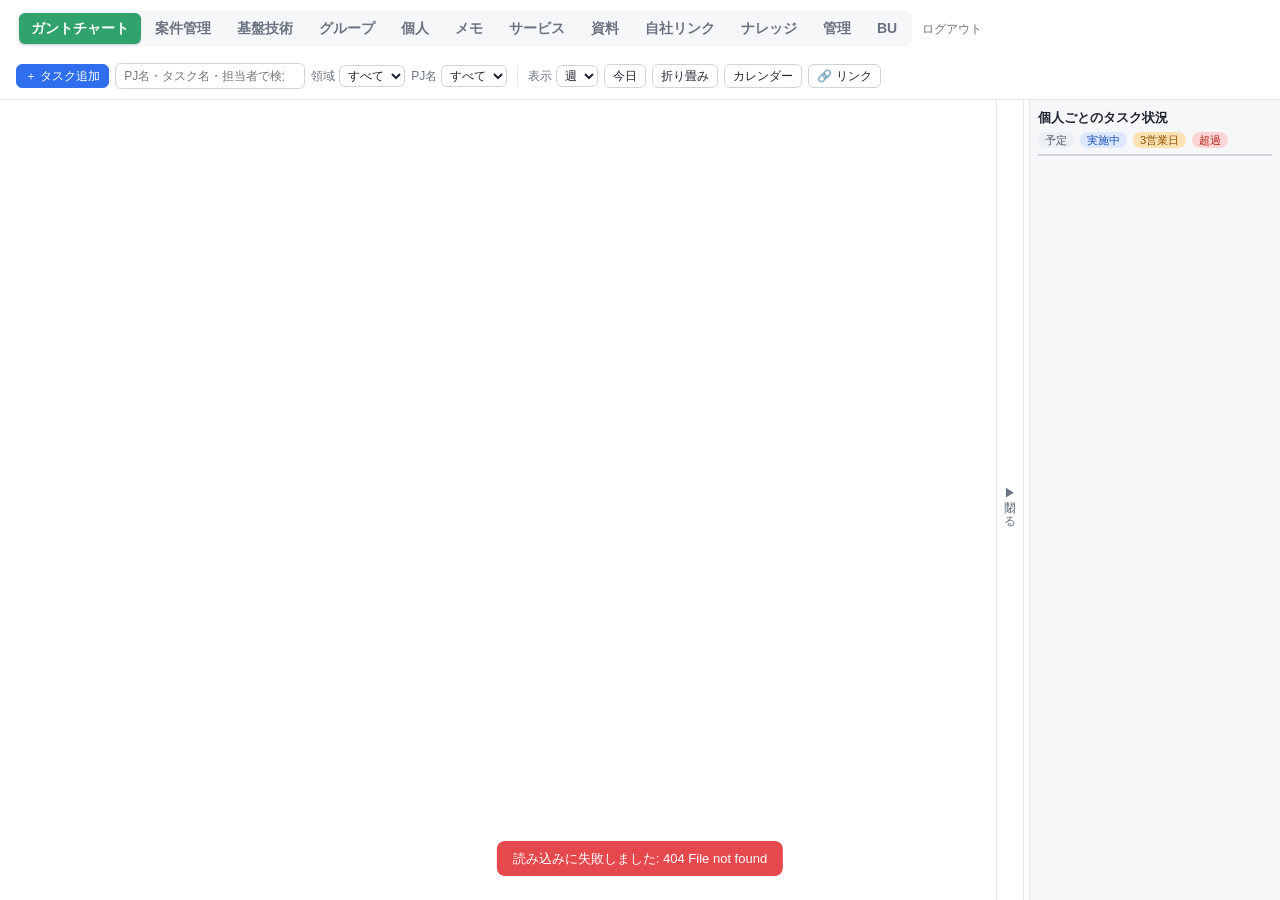
==== commit 424dc2aa: "期限の「3 日前」を営業日（土日を除く）で数える: オレンジ（期限 3 営業日以内）の判定と「あと N 営業日」の表示。ガントチャート・個人・案件のタスク一覧・基盤のガントチャート・サーバー側の個人別" ====
--- a/static/index.html
+++ b/static/index.html
@@ -63,7 +63,7 @@
       <div class="side-resizer" id="side-resizer" title="ドラッグで幅を変更（ダブルクリックで元の幅）"></div>
       <div class="side-panel" id="side-panel">
         <div class="side-head"><b>個人ごとのタスク状況</b>
-          <span class="side-legend"><i class="c-wait">予定</i><i class="c-act">実施中</i><i class="c-soon">3日以内</i><i class="c-over">超過</i></span></div>
+          <span class="side-legend"><i class="c-wait">予定</i><i class="c-act">実施中</i><i class="c-soon" title="期限まで 3 営業日以内（土日を除く）">3営業日</i><i class="c-over">超過</i></span></div>
         <div id="side-list"></div>
       </div>
     </aside>
@@ -74,7 +74,13 @@
   <!-- タスク追加 / 詳細 -->
   <dialog id="dlg-task">
     <form id="form-task" method="dialog">
-      <h2 id="task-title">タスク追加</h2>
+      <div class="dlg-head">
+        <h2 id="task-title">タスク追加</h2>
+        <span class="head-actions">
+          <button type="button" class="danger-btn" id="task-delete" hidden title="このタスクを削除（本日の日付の入力が必要）">🗑 削除</button>
+          <button type="button" class="done-act" id="task-done" hidden>✓ 完了</button>
+        </span>
+      </div>
       <p id="task-meta" class="task-meta" hidden></p>
       <label>領域 <select name="area" required></select></label>
       <label><span>PJ名</span>
@@ -92,7 +98,7 @@
         <label>開始日 <input type="date" name="start_date" required></label>
         <label>終了日 <input type="date" name="end_date" required></label>
       </div>
-      <label>詳細 <textarea name="detail" rows="7" placeholder="目的、手順、サンプル情報、メモなど"></textarea></label>
+      <label>詳細 <textarea name="detail" rows="3" placeholder="目的、手順、サンプル情報、メモなど"></textarea></label>
       <p class="error" id="task-error"></p>
       <div class="actions">
         <button type="button" class="copy-btn" id="task-copy" hidden
@@ -100,8 +106,6 @@
         <button type="button" class="copy-btn" id="task-link" hidden
           title="このタスクを開くリンクだけをコピー">🔗 リンクのみ</button>
         <span class="spacer"></span>
-        <button type="button" class="danger-btn" id="task-delete" hidden title="このタスクを削除（本日の日付の入力が必要）">🗑 削除</button>
-        <button type="button" class="done-act" id="task-done" hidden>✓ 完了</button>
         <button type="button" data-close>キャンセル</button>
         <button type="submit" class="primary" id="task-submit">追加</button>
       </div>
@@ -129,6 +133,7 @@
 
   <script src="/static/clipboard.js"></script>
   <script src="/static/searchselect.js"></script>
+  <script src="/static/workdays.js"></script>
   <script src="/static/app.js"></script>
   <script src="/static/ctrlenter.js"></script>
   <script src="/static/errlog.js"></script>
--- a/static/style.css
+++ b/static/style.css
@@ -199,7 +199,7 @@
 }
 .bg-col { position: absolute; top: 0; bottom: 0; }
 .bg-col.weekend { background: var(--weekend); }
-.bg-col.month-start { border-left: 1px solid var(--line-strong); }
+.bg-col.month-end { border-right: 2px solid #7b87a1; } /* 月末（その月の最終日の右端） */
 .today-line {
   position: absolute;
   top: 0; bottom: 0;
@@ -234,7 +234,7 @@
 .bar[data-kind="platform"] { background: #fff2b3; border-color: #e0c850; }
 .bar[data-kind="other"] { background: #fff; border-color: #b8bec9; }
 .bar.dragging { cursor: grabbing; opacity: .85; box-shadow: 0 3px 10px rgba(0,0,0,.25); }
-.bar .bar-out { position: absolute; left: 100%; top: 0; margin-left: 6px; display: flex; align-items: center; pointer-events: none; }
+.bar .bar-out { position: absolute; left: 0; top: 0; padding-left: 6px; /* タスク名の先頭をバーの左端にそろえ、長い名前は右へはみ出す */ display: flex; align-items: center; pointer-events: none; }
 .bar .label { color: var(--text); }
 .bar .handle {
   position: absolute; top: 0; bottom: 0; width: 8px;
@@ -411,6 +411,10 @@
   resize: vertical;
 }
 #dlg-task { width: min(560px, 92vw); }
+#dlg-task .dlg-head { display: flex; align-items: flex-start; justify-content: space-between; gap: 8px; margin-bottom: 14px; }
+#dlg-task .dlg-head h2 { margin: 0; }
+#dlg-task .head-actions { display: flex; gap: 6px; }
+#dlg-task .head-actions button { padding: 2px 8px; font-size: 12px; }
 .task-meta { margin: -8px 0 12px; color: var(--muted); font-size: 12px; }
 .task-meta .st-overdue { color: var(--today); font-weight: 600; }
 .task-meta .st-soon { color: #b56d00; font-weight: 600; }
@@ -609,14 +613,10 @@
 .g-row.done:hover { opacity: .7; }
 .cal-bar.done { background: #e5e7eb !important; border-left-color: #9ca3af; color: #6b7280; text-decoration: line-through; }
 
-/* バージョン表示（ログアウトの隣）と更新履歴 */
+/* バージョン表示（ログアウトの隣）。クリックで更新日時 */
 .app-version { font-size: 11.5px; color: var(--muted); text-decoration: none; padding: 1px 7px; border: 1px solid var(--line-strong); border-radius: 999px; white-space: nowrap; order: 1; }
 .app-version:hover { color: var(--accent); border-color: var(--accent); }
-.version-dialog { width: min(640px, 94vw); max-height: 80vh; overflow: auto; }
-.version-dialog .md { font-size: 13.5px; line-height: 1.7; }
-.version-dialog .md h1 { font-size: 18px; } .version-dialog .md h2 { font-size: 16px; } .version-dialog .md h3 { font-size: 14px; }
-.version-dialog .md ul { padding-left: 1.4em; }
-.version-dialog .md code { background: #efd0d5; color: #8b1e2d; border-radius: 4px; padding: 1px 6px; font-size: .92em; }
+.version-pop { position: fixed; z-index: 100; background: #fff; border: 1px solid var(--line-strong); border-radius: 8px; box-shadow: 0 6px 20px rgba(20, 30, 50, .18); padding: 6px 12px; font-size: 12.5px; white-space: nowrap; }
 
 /* 検索できるプルダウン（searchselect.js） */
 .ss-native { display: none !important; }
@@ -647,17 +647,19 @@
 .page-gantt .tools .search { padding: 3px 8px; font-size: 12px; width: 190px; }
 .page-gantt .filter .ss-btn { height: 24px; font-size: 12px; }
 
-/* PJ名の種類: 案件 = 「案」・薄いグレー / 基盤 = 「基」・白 / その他 = 印なし・白 */
-.g-left .ro-cell[data-kind="case"] { background: #e4e6ea; }
+/* PJ名の種類: 案件 = 「案」・基盤 = 「基」・その他 = 印なし。セルの背景は無色にそろえ、印の背景をバーの色（案件 = 薄い青、基盤 = 薄い黄色）にする */
 .g-left .ro-cell[data-kind="case"]::before,
 .g-left .ro-cell[data-kind="platform"]::before {
   display: inline-block; width: 14px; margin-right: 4px; text-align: center; vertical-align: 1px;
   font-size: 10px; line-height: 13px; font-weight: 700; border: 1px solid currentColor; border-radius: 3px; color: var(--muted);
 }
-.g-left .ro-cell[data-kind="case"]::before { content: "案"; color: #5f6672; }
-.g-left .ro-cell[data-kind="platform"]::before { content: "基"; color: #4d8a63; }
+.g-left .ro-cell[data-kind="case"]::before { content: "案"; color: #3a5f99; background: #cfe3ff; border-color: #8fb4e8; }
+.g-left .ro-cell[data-kind="platform"]::before { content: "基"; color: #8a6d00; background: #fff2b3; border-color: #e0c850; }
 .g-left .ro-cell[data-kind]:hover { filter: brightness(.96); }
 
 button.done-act { color: #1f7a4f; border-color: #2fa36b; }
 button.done-act:hover { background: #e3f5ec; }
 #form-task .actions { flex-wrap: wrap; row-gap: 8px; } /* 下のボタンが増えても収まるように折り返す */
+
+/* バーをドラッグ中の日付表示（ポインタの近くに浮かせる） */
+.drag-tip { position: fixed; z-index: 1000; pointer-events: none; padding: 3px 8px; border-radius: 5px; background: #1f2430; color: #fff; font-size: 12px; white-space: nowrap; box-shadow: 0 2px 6px rgba(0,0,0,.3); font-variant-numeric: tabular-nums; }
